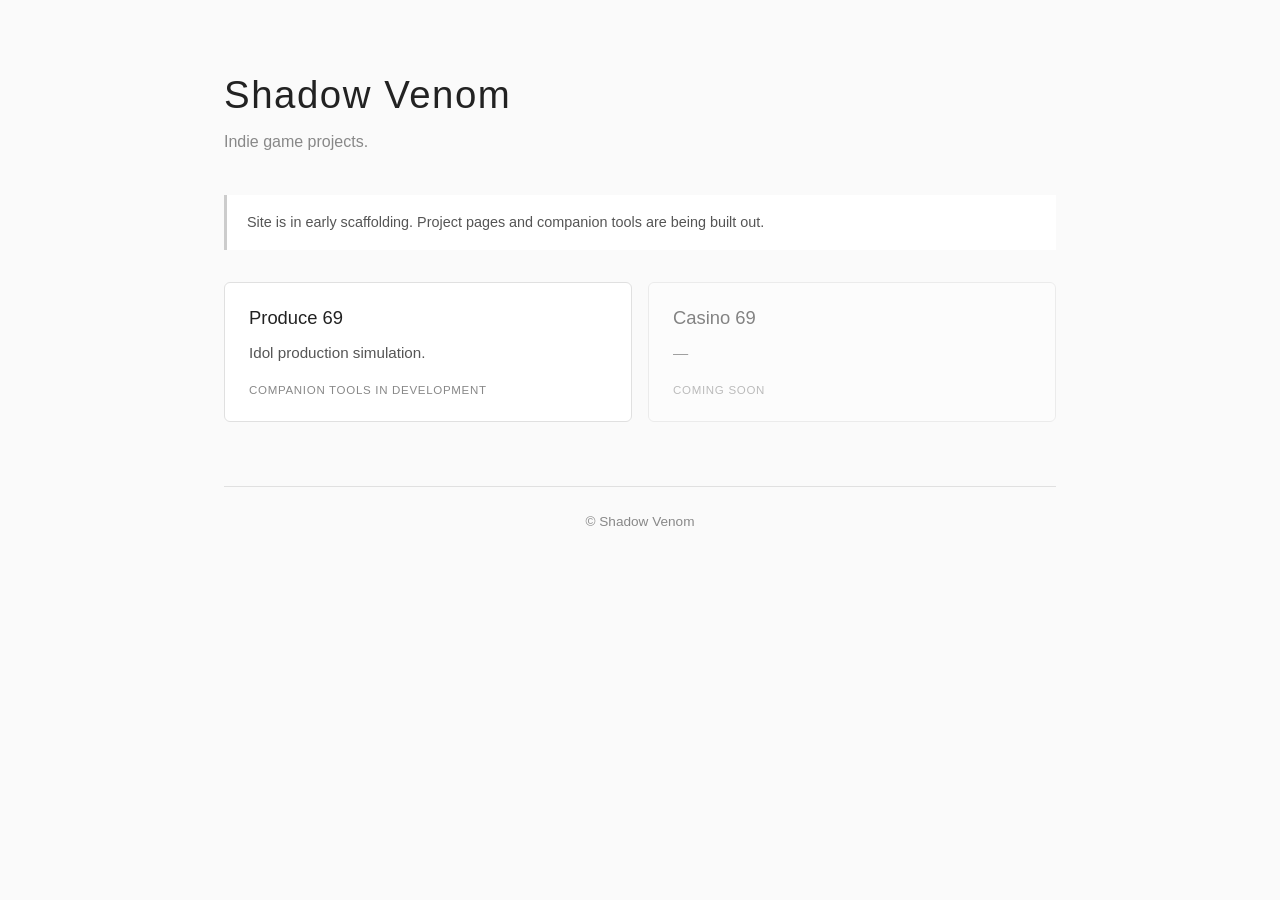
==== index.html @ 5ca6dc3a "Initial scaffolding for Shadow Venom hub site Minimal landing page presenting Produce 69 (active) an" ====
<!DOCTYPE html>
<html lang="en">
<head>
  <meta charset="UTF-8">
  <meta name="viewport" content="width=device-width, initial-scale=1.0">
  <title>Shadow Venom</title>
  <style>
    :root {
      --bg: #fafafa;
      --fg: #222;
      --muted: #888;
      --border: #e0e0e0;
      --accent: #555;
      --card-bg: #fff;
    }
    * { box-sizing: border-box; }
    body {
      font-family: -apple-system, BlinkMacSystemFont, 'Segoe UI', sans-serif;
      max-width: 880px;
      margin: 4rem auto;
      padding: 0 1.5rem;
      color: var(--fg);
      background: var(--bg);
      line-height: 1.6;
    }
    header {
      margin-bottom: 2.5rem;
    }
    h1 {
      font-weight: 300;
      font-size: 2.4rem;
      letter-spacing: 0.04em;
      margin: 0 0 0.25rem;
    }
    .tagline {
      color: var(--muted);
      font-size: 1rem;
      margin: 0;
    }
    .status-banner {
      padding: 1rem 1.25rem;
      background: var(--card-bg);
      border-left: 3px solid #ccc;
      font-size: 0.9rem;
      color: var(--accent);
      margin-bottom: 2rem;
    }
    .projects {
      display: grid;
      grid-template-columns: repeat(auto-fit, minmax(280px, 1fr));
      gap: 1rem;
    }
    .project-card {
      padding: 1.25rem 1.5rem;
      background: var(--card-bg);
      border: 1px solid var(--border);
      border-radius: 6px;
    }
    .project-card.placeholder {
      opacity: 0.55;
    }
    .project-card h3 {
      margin: 0 0 0.5rem;
      font-size: 1.15rem;
      font-weight: 500;
    }
    .project-card p {
      margin: 0 0 0.5rem;
      font-size: 0.95rem;
      color: var(--accent);
    }
    .pill {
      display: inline-block;
      font-size: 0.72rem;
      letter-spacing: 0.06em;
      text-transform: uppercase;
      color: var(--muted);
      margin-top: 0.5rem;
    }
    footer {
      margin-top: 4rem;
      padding-top: 1.5rem;
      border-top: 1px solid var(--border);
      color: var(--muted);
      font-size: 0.85rem;
      text-align: center;
    }
  </style>
</head>
<body>
  <header>
    <h1>Shadow Venom</h1>
    <p class="tagline">Indie game projects.</p>
  </header>

  <div class="status-banner">
    Site is in early scaffolding. Project pages and companion tools are being built out.
  </div>

  <section class="projects">
    <article class="project-card">
      <h3>Produce 69</h3>
      <p>Idol production simulation.</p>
      <span class="pill">Companion tools in development</span>
    </article>

    <article class="project-card placeholder">
      <h3>Casino 69</h3>
      <p>&mdash;</p>
      <span class="pill">Coming soon</span>
    </article>
  </section>

  <footer>
    &copy; Shadow Venom
  </footer>
</body>
</html>
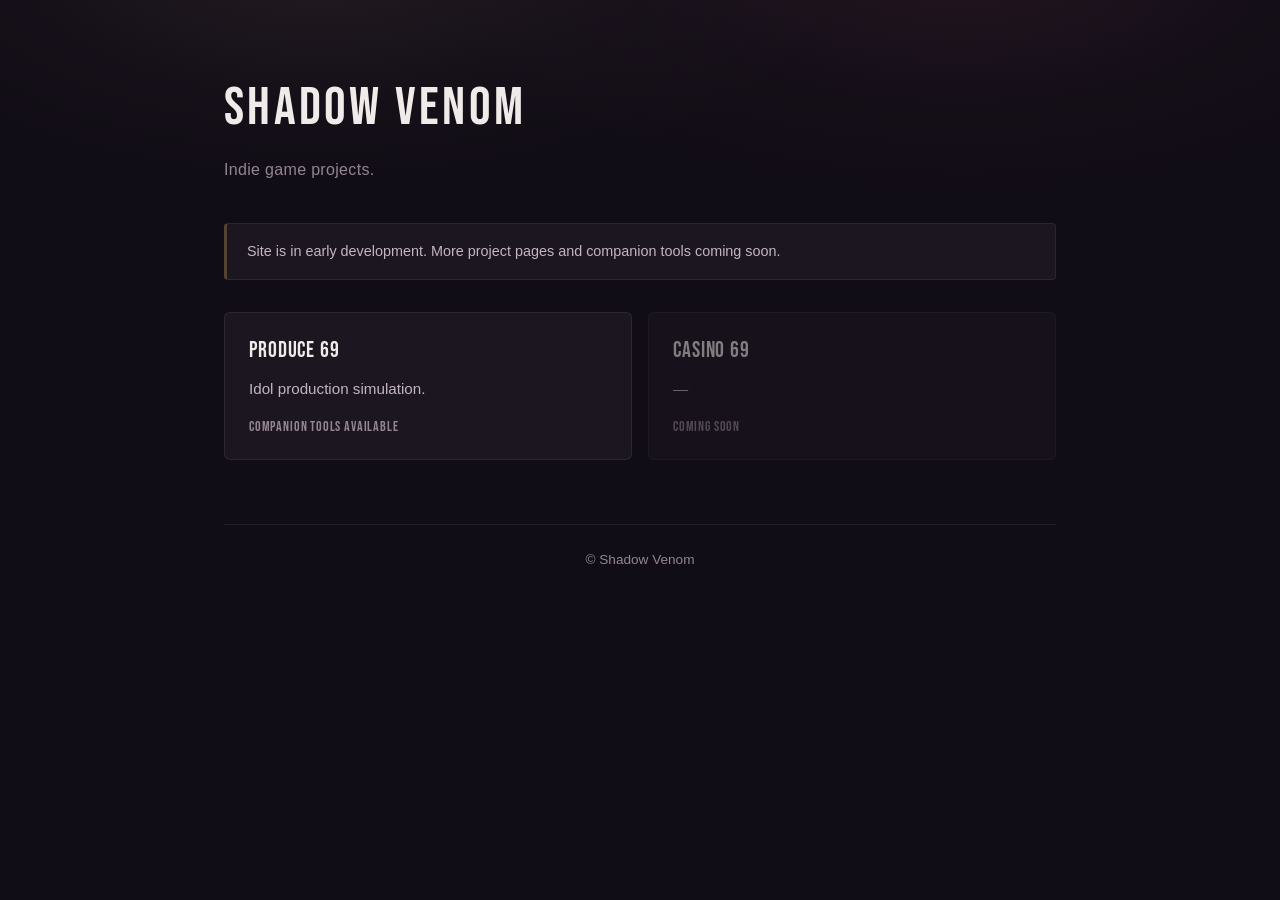
==== commit ef63c2ee: "Stylization pass 2 — Backstage / Heiress dark theme across the site Per design discussion: the vibe " ====
--- a/index.html
+++ b/index.html
@@ -4,43 +4,76 @@
   <meta charset="UTF-8">
   <meta name="viewport" content="width=device-width, initial-scale=1.0">
   <title>Shadow Venom</title>
+  <link rel="preconnect" href="https://fonts.googleapis.com">
+  <link rel="preconnect" href="https://fonts.gstatic.com" crossorigin>
+  <link href="https://fonts.googleapis.com/css2?family=Bebas+Neue&display=swap" rel="stylesheet">
   <style>
     :root {
-      --bg: #fafafa;
-      --fg: #222;
-      --muted: #888;
-      --border: #e0e0e0;
-      --accent: #555;
-      --card-bg: #fff;
+      --bg:           #110d16;
+      --fg:           #f0ebe8;
+      --muted:        #948592;
+      --accent:       #c4b6c0;
+      --soft:         #5a4f5a;
+      --border:       rgba(255, 230, 220, 0.08);
+      --border-strong:rgba(255, 230, 220, 0.18);
+      --card-bg:      #1c1620;
+      --hover-tint:   rgba(255, 195, 200, 0.06);
+      --highlight:    #ffe14a;
+      --gold:         #d4ac56;
+      --gold-soft:    rgba(212, 172, 86, 0.30);
+      --pill:         #ff7088;
+      --pill-fg:      #1a1018;
+      --spotlight:
+        radial-gradient(ellipse 60vw 40vh at 25% -5vh,
+          rgba(255, 200, 170, 0.08) 0%, rgba(255, 200, 170, 0.02) 40%, transparent 70%),
+        radial-gradient(ellipse 60vw 40vh at 75% -5vh,
+          rgba(255, 130, 165, 0.08) 0%, rgba(255, 130, 165, 0.02) 40%, transparent 70%);
+      --font-ui:      -apple-system, BlinkMacSystemFont, 'Segoe UI', sans-serif;
+      --font-display: 'Bebas Neue', 'Oswald', 'Helvetica Neue', Arial, sans-serif;
     }
     * { box-sizing: border-box; }
+    html { background: var(--bg); }
     body {
-      font-family: -apple-system, BlinkMacSystemFont, 'Segoe UI', sans-serif;
+      font-family: var(--font-ui);
       max-width: 880px;
       margin: 4rem auto;
       padding: 0 1.5rem;
       color: var(--fg);
-      background: var(--bg);
+      background: transparent;
       line-height: 1.6;
+      isolation: isolate;
     }
-    header {
-      margin-bottom: 2.5rem;
+    body::before {
+      content: '';
+      position: fixed;
+      inset: 0;
+      background: var(--spotlight);
+      pointer-events: none;
+      z-index: -1;
     }
+    a { color: inherit; text-decoration: none; }
+    header { margin-bottom: 2.5rem; }
     h1 {
-      font-weight: 300;
-      font-size: 2.4rem;
-      letter-spacing: 0.04em;
-      margin: 0 0 0.25rem;
+      font-family: var(--font-display);
+      font-weight: 400;
+      font-size: 3.4rem;
+      letter-spacing: 0.06em;
+      margin: 0 0 0.4rem;
+      color: var(--fg);
+      text-transform: uppercase;
     }
     .tagline {
       color: var(--muted);
       font-size: 1rem;
       margin: 0;
+      letter-spacing: 0.02em;
     }
     .status-banner {
       padding: 1rem 1.25rem;
       background: var(--card-bg);
-      border-left: 3px solid #ccc;
+      border: 1px solid var(--border);
+      border-left: 3px solid var(--gold-soft);
+      border-radius: 4px;
       font-size: 0.9rem;
       color: var(--accent);
       margin-bottom: 2rem;
@@ -51,18 +84,27 @@
       gap: 1rem;
     }
     .project-card {
+      display: block;
       padding: 1.25rem 1.5rem;
       background: var(--card-bg);
       border: 1px solid var(--border);
       border-radius: 6px;
+      transition: border-color 0.15s, background 0.15s, transform 0.05s;
     }
-    .project-card.placeholder {
-      opacity: 0.55;
+    a.project-card:hover {
+      border-color: var(--gold-soft);
+      background: var(--hover-tint);
     }
+    a.project-card:active { transform: translateY(1px); }
+    .project-card.placeholder { opacity: 0.5; }
     .project-card h3 {
       margin: 0 0 0.5rem;
-      font-size: 1.15rem;
-      font-weight: 500;
+      font-family: var(--font-display);
+      font-size: 1.4rem;
+      font-weight: 400;
+      letter-spacing: 0.04em;
+      text-transform: uppercase;
+      color: var(--fg);
     }
     .project-card p {
       margin: 0 0 0.5rem;
@@ -71,7 +113,8 @@
     }
     .pill {
       display: inline-block;
-      font-size: 0.72rem;
+      font-family: var(--font-display);
+      font-size: 0.85rem;
       letter-spacing: 0.06em;
       text-transform: uppercase;
       color: var(--muted);
@@ -94,15 +137,15 @@
   </header>
 
   <div class="status-banner">
-    Site is in early scaffolding. Project pages and companion tools are being built out.
+    Site is in early development. More project pages and companion tools coming soon.
   </div>
 
   <section class="projects">
-    <article class="project-card">
+    <a href="produce69/" class="project-card">
       <h3>Produce 69</h3>
       <p>Idol production simulation.</p>
-      <span class="pill">Companion tools in development</span>
-    </article>
+      <span class="pill">Companion tools available</span>
+    </a>
 
     <article class="project-card placeholder">
       <h3>Casino 69</h3>
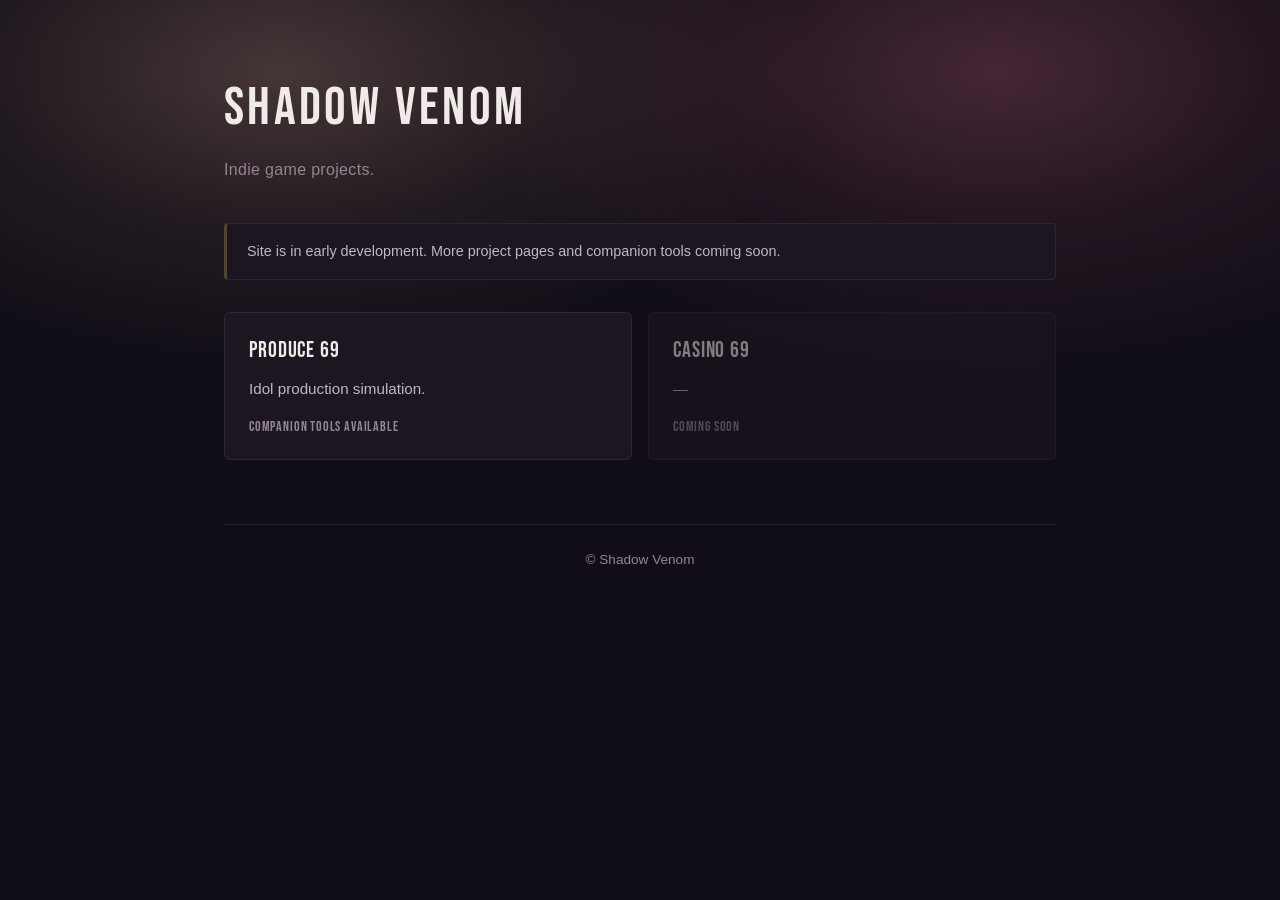
==== commit a551e367: "Stylization: surface vanity-bulb spotlight (was invisible) Two issues made the dressing-room glow im" ====
--- a/index.html
+++ b/index.html
@@ -24,15 +24,21 @@
       --pill:         #ff7088;
       --pill-fg:      #1a1018;
       --spotlight:
-        radial-gradient(ellipse 60vw 40vh at 25% -5vh,
-          rgba(255, 200, 170, 0.08) 0%, rgba(255, 200, 170, 0.02) 40%, transparent 70%),
-        radial-gradient(ellipse 60vw 40vh at 75% -5vh,
-          rgba(255, 130, 165, 0.08) 0%, rgba(255, 130, 165, 0.02) 40%, transparent 70%);
+        radial-gradient(ellipse 70vw 55vh at 22% 8vh,
+          rgba(255, 200, 170, 0.22) 0%, rgba(255, 200, 170, 0.07) 32%, transparent 60%),
+        radial-gradient(ellipse 70vw 55vh at 78% 8vh,
+          rgba(255, 130, 165, 0.22) 0%, rgba(255, 130, 165, 0.07) 32%, transparent 60%);
       --font-ui:      -apple-system, BlinkMacSystemFont, 'Segoe UI', sans-serif;
       --font-display: 'Bebas Neue', 'Oswald', 'Helvetica Neue', Arial, sans-serif;
     }
     * { box-sizing: border-box; }
-    html { background: var(--bg); }
+    html {
+      background-image: var(--spotlight);
+      background-color: var(--bg);
+      background-repeat: no-repeat;
+      background-attachment: fixed;
+      min-height: 100vh;
+    }
     body {
       font-family: var(--font-ui);
       max-width: 880px;
@@ -41,15 +47,6 @@
       color: var(--fg);
       background: transparent;
       line-height: 1.6;
-      isolation: isolate;
-    }
-    body::before {
-      content: '';
-      position: fixed;
-      inset: 0;
-      background: var(--spotlight);
-      pointer-events: none;
-      z-index: -1;
     }
     a { color: inherit; text-decoration: none; }
     header { margin-bottom: 2.5rem; }
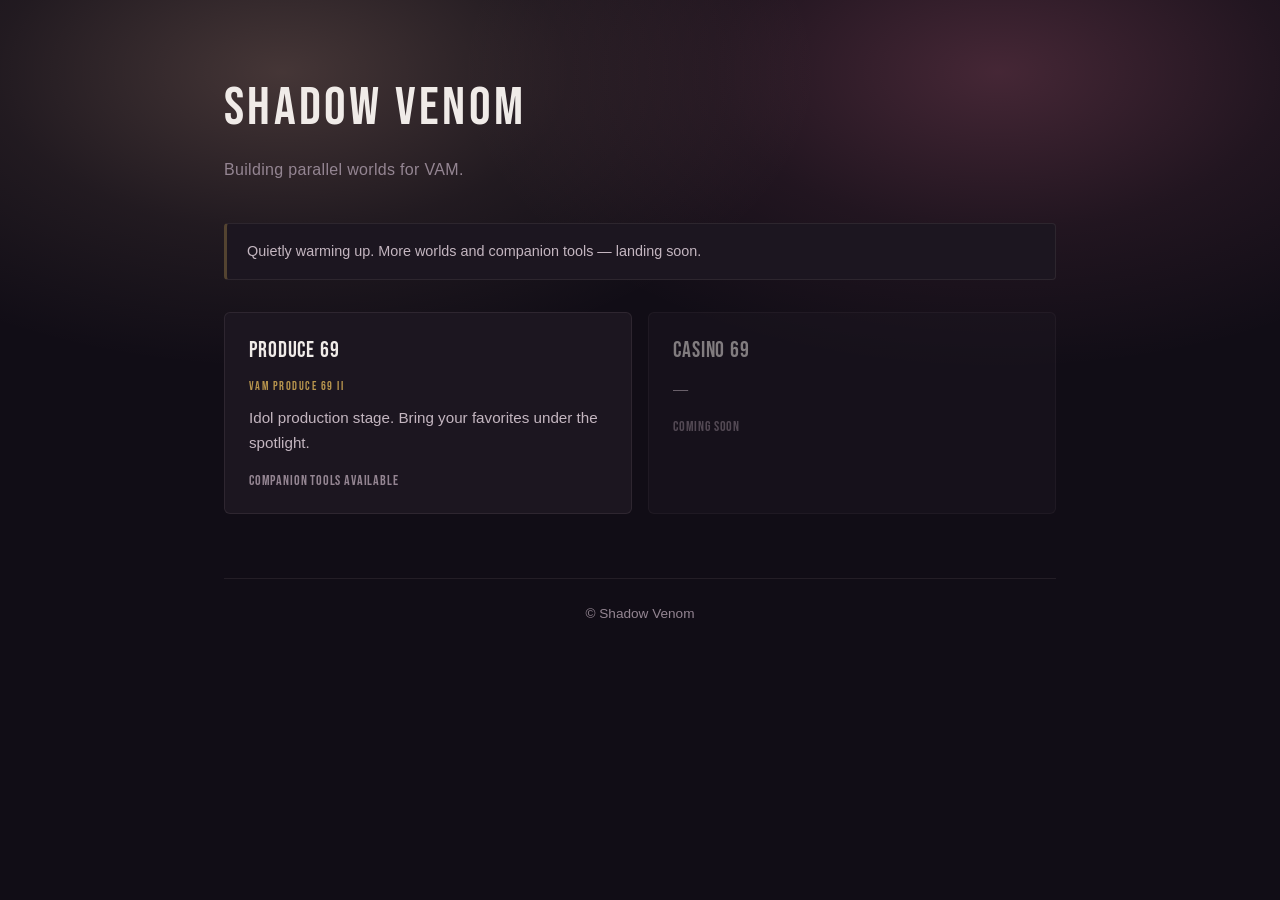
==== commit 36f1505c: "Copy pass: K-POP heiress tone across the site Per Web text.md guidance: rewrite chrome and prose in " ====
--- a/index.html
+++ b/index.html
@@ -108,6 +108,15 @@
       font-size: 0.95rem;
       color: var(--accent);
     }
+    .project-card .series-name {
+      font-family: var(--font-display);
+      font-size: 0.78rem;
+      letter-spacing: 0.12em;
+      text-transform: uppercase;
+      color: var(--gold);
+      margin: 0 0 0.6rem;
+      opacity: 0.85;
+    }
     .pill {
       display: inline-block;
       font-family: var(--font-display);
@@ -130,17 +139,18 @@
 <body>
   <header>
     <h1>Shadow Venom</h1>
-    <p class="tagline">Indie game projects.</p>
+    <p class="tagline">Building parallel worlds for VAM.</p>
   </header>
 
   <div class="status-banner">
-    Site is in early development. More project pages and companion tools coming soon.
+    Quietly warming up. More worlds and companion tools &mdash; landing soon.
   </div>
 
   <section class="projects">
     <a href="produce69/" class="project-card">
       <h3>Produce 69</h3>
-      <p>Idol production simulation.</p>
+      <p class="series-name">VaM Produce 69 II</p>
+      <p>Idol production stage. Bring your favorites under the spotlight.</p>
       <span class="pill">Companion tools available</span>
     </a>
 
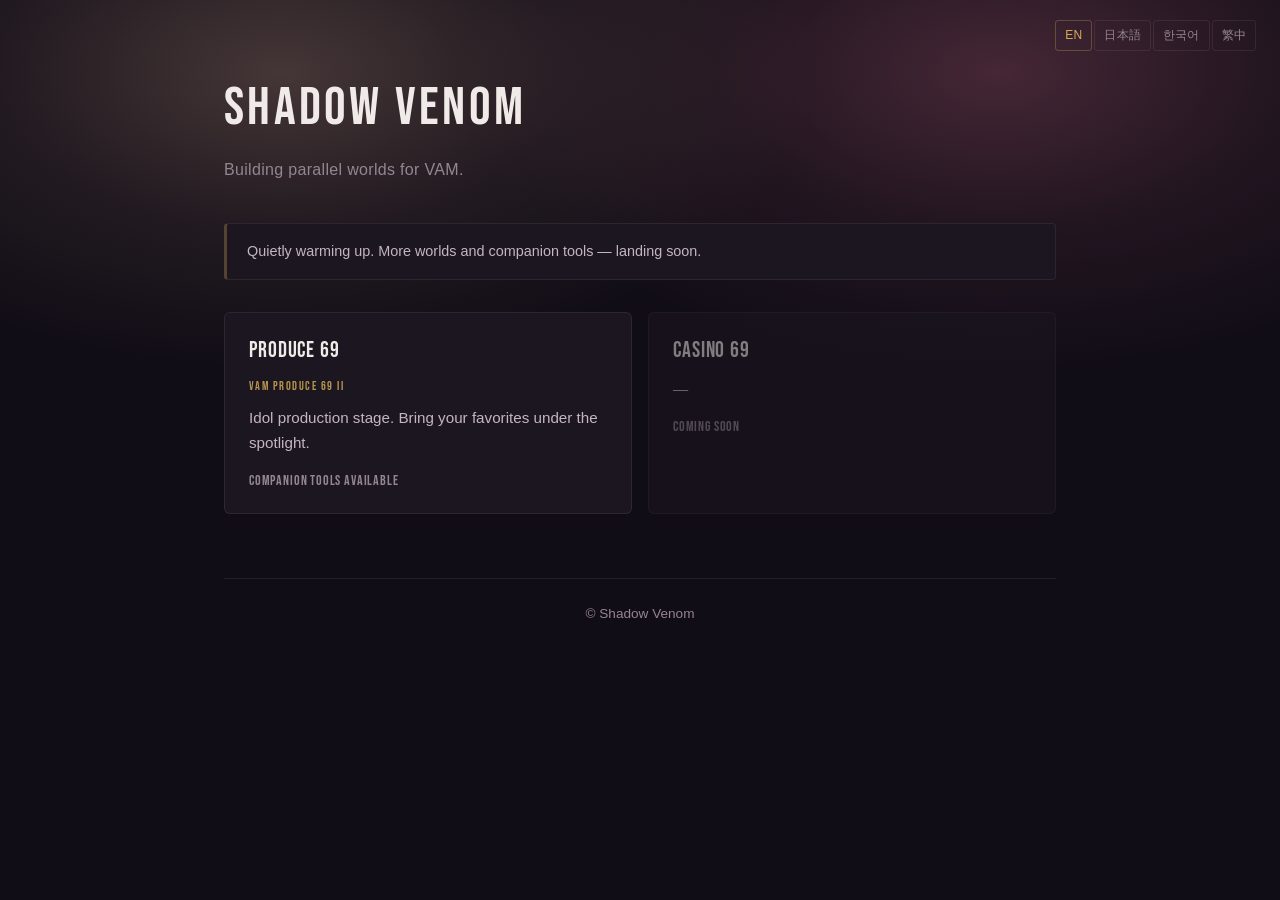
==== commit 4de13dcf: "Hub / sub-hub / converter: full i18n hookup Wired the remaining three pages into the same 4-language" ====
--- a/index.html
+++ b/index.html
@@ -3,10 +3,15 @@
 <head>
   <meta charset="UTF-8">
   <meta name="viewport" content="width=device-width, initial-scale=1.0">
-  <title>Shadow Venom</title>
+  <title data-i18n="meta_title_hub">Shadow Venom</title>
   <link rel="preconnect" href="https://fonts.googleapis.com">
   <link rel="preconnect" href="https://fonts.gstatic.com" crossorigin>
   <link href="https://fonts.googleapis.com/css2?family=Bebas+Neue&display=swap" rel="stylesheet">
+  <script>
+    window.I18N_BASE_PATH = 'i18n/';
+    window.I18N_META_TITLE_KEY = 'meta_title_hub';
+  </script>
+  <script defer src="i18n/i18n.js"></script>
   <style>
     :root {
       --bg:           #110d16;
@@ -134,30 +139,70 @@
       font-size: 0.85rem;
       text-align: center;
     }
+    .lang-switcher {
+      position: absolute;
+      top: 1.25rem;
+      right: 1.5rem;
+      display: inline-flex;
+      gap: 0.15rem;
+      font-family: var(--font-ui);
+      font-size: 0.75rem;
+    }
+    .lang-switcher button {
+      background: transparent;
+      border: 1px solid var(--border);
+      color: var(--muted);
+      font: inherit;
+      cursor: pointer;
+      padding: 0.32rem 0.55rem;
+      border-radius: 3px;
+      letter-spacing: 0.02em;
+    }
+    .lang-switcher button:hover {
+      color: var(--fg);
+      border-color: var(--gold-soft);
+    }
+    .lang-switcher button.active {
+      color: var(--gold);
+      border-color: var(--gold-soft);
+      background: var(--gold-bg);
+    }
+    /* CJK locale tweaks (kept conservative — display surfaces only) */
+    html.cjk h1            { font-size: 3rem; letter-spacing: 0.04em; }
+    html.cjk .project-card h3 { font-size: 1.2rem; letter-spacing: 0.02em; }
+    html.cjk .pill,
+    html.cjk .project-card .series-name { font-size: 0.78rem; }
   </style>
 </head>
 <body>
+  <div class="lang-switcher" role="radiogroup" aria-label="Language">
+    <button data-lang="en">EN</button>
+    <button data-lang="ja">日本語</button>
+    <button data-lang="ko">한국어</button>
+    <button data-lang="zh-Hant">繁中</button>
+  </div>
+
   <header>
-    <h1>Shadow Venom</h1>
-    <p class="tagline">Building parallel worlds for VAM.</p>
+    <h1 data-i18n="hub_h1">Shadow Venom</h1>
+    <p class="tagline" data-i18n="hub_tagline">Building parallel worlds for VAM.</p>
   </header>
 
-  <div class="status-banner">
+  <div class="status-banner" data-i18n="hub_status">
     Quietly warming up. More worlds and companion tools &mdash; landing soon.
   </div>
 
   <section class="projects">
     <a href="produce69/" class="project-card">
-      <h3>Produce 69</h3>
-      <p class="series-name">VaM Produce 69 II</p>
-      <p>Idol production stage. Bring your favorites under the spotlight.</p>
-      <span class="pill">Companion tools available</span>
+      <h3 data-i18n="hub_card_p69_h">Produce 69</h3>
+      <p class="series-name" data-i18n="hub_card_p69_series">VaM Produce 69 II</p>
+      <p data-i18n="hub_card_p69_desc">Idol production stage. Bring your favorites under the spotlight.</p>
+      <span class="pill" data-i18n="hub_card_p69_pill">Companion tools available</span>
     </a>
 
     <article class="project-card placeholder">
-      <h3>Casino 69</h3>
+      <h3 data-i18n="hub_card_c69_h">Casino 69</h3>
       <p>&mdash;</p>
-      <span class="pill">Coming soon</span>
+      <span class="pill" data-i18n="hub_card_c69_pill">Coming soon</span>
     </article>
   </section>
 
